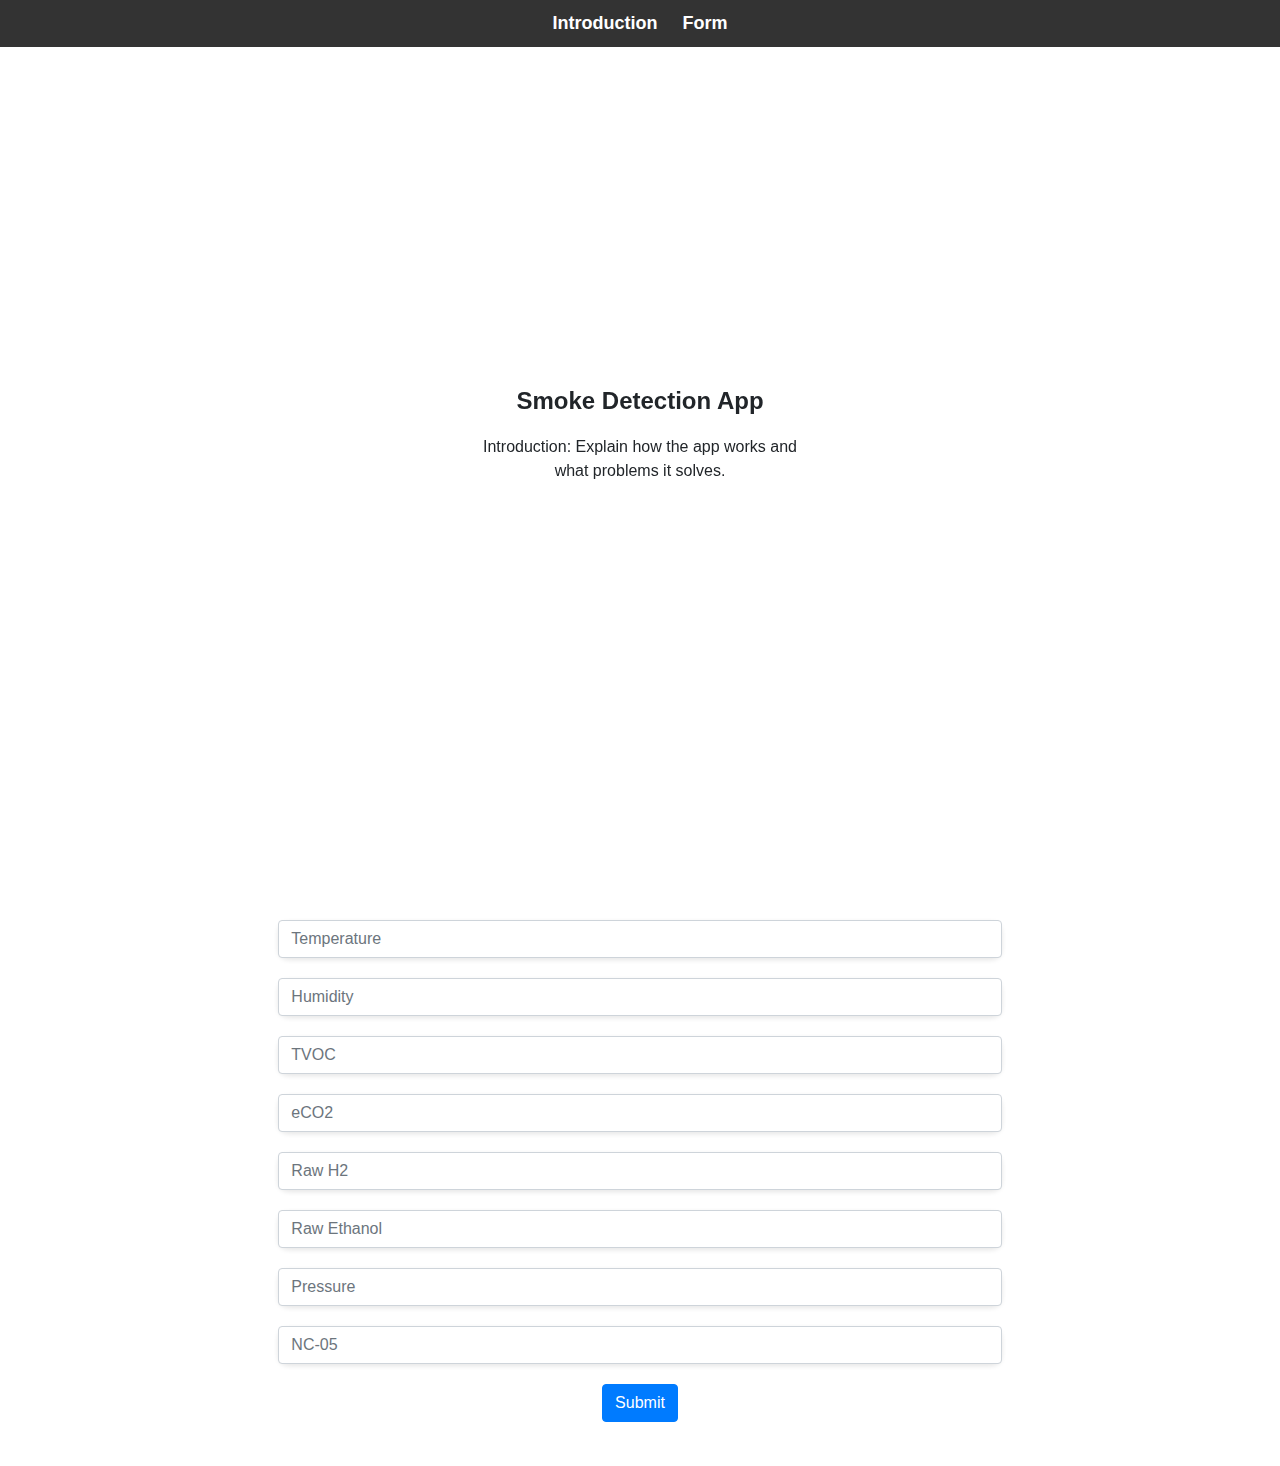
==== app/templates/index.html @ a4e96679 "added index.html" ====
<!DOCTYPE html>
<html lang="en">
<head>
    <meta charset="UTF-8">
    <meta name="viewport" content="width=device-width, initial-scale=1.0">
    <title>Smoke Detection App</title>
    <!-- Add Bootstrap CSS link -->
    <link rel="stylesheet" href="https://maxcdn.bootstrapcdn.com/bootstrap/4.5.2/css/bootstrap.min.css">
    <style>
        /* Custom CSS for the form fields with decreased border radius and elevation */
        .elevated-form-field {
            box-shadow: 0 2px 5px rgba(0, 0, 0, 0.1);
            border-radius: 10px;
            margin-bottom: 20px;
        }
        /* Custom CSS for the heading */
        .app-heading {
            font-size: 24px;
            font-weight: bold;
            margin-bottom: 20px;
        }
        /* Custom CSS for the introduction text */
        .introduction {
            font-size: 16px;
            margin-bottom: 30px;
        }
        /* Custom CSS for the page border/margin */
        html, body {
            margin: 0;
            padding: 0;
        }
        /* Custom CSS for scroll behavior */
        .intro-section {
            height: 100vh;
            display: flex;
            flex-direction: column;
            justify-content: center;
            align-items: center;
        }
        .data-section {
            background-color: #ffffff; /* Set the background color to white */
            padding: 20px;
        }
        /* Custom CSS for the navigation menu */
        .navigation-menu {
            background-color: #333;
            color: #fff;
            text-align: center;
            padding: 10px;
            position: fixed; /* Fixed position to occupy the top */
            width: 100%; /* Full width */
            top: 0; /* Top of the page */
            font-size: 18px; /* Increase font size */
        }
        .navigation-link {
            margin: 10px;
            color: #fff; /* Text color white */
            text-decoration: none; /* Remove underlines */
            font-weight: bold;
        }
        .navigation-link:hover {
            text-decoration: none; /* Add underline on hover */
        }
    </style>
</head>
<body>
    <!-- Navigation Menu -->
    <div class="navigation-menu">
        <a href="#intro" class="navigation-link">Introduction</a>
        <a href="#dataForm" class="navigation-link">Form</a>
    </div>

    <div class="container intro-section" id="intro">
        <div class="row justify-content-center">
            <div class="col-md-8">
                <div class="introduction text-center">
                    <h1 class="app-heading">Smoke Detection App</h1>
                    <p>Introduction: Explain how the app works and what problems it solves.</p>
                </div>
            </div>
        </div>
    </div>

    <div class="container data-section" id="dataForm">
        <div class="row justify-content-center">
            <div class="col-md-8">
                <form>
                    <!-- Temperature input field -->
                    <div class="form-group elevated-form-field">
                        <input type="number" step="0.01" class="form-control" id="temperature" placeholder="Temperature" required>
                    </div>

                    <!-- Humidity input field -->
                    <div class="form-group elevated-form-field">
                        <input type="number" step="0.01" class="form-control" id="humidity" placeholder="Humidity" required>
                    </div>

                    <!-- TVOC input field -->
                    <div class="form-group elevated-form-field">
                        <input type="number" step="0.01" class="form-control" id="tvoc" placeholder="TVOC" required>
                    </div>

                    <!-- eCO2 input field -->
                    <div class="form-group elevated-form-field">
                        <input type="number" step="0.01" class="form-control" id="eco2" placeholder="eCO2" required>
                    </div>

                    <!-- Raw H2 input field -->
                    <div class="form-group elevated-form-field">
                        <input type="number" step="0.01" class="form-control" id="rawH2" placeholder="Raw H2" required>
                    </div>

                    <!-- Raw Ethanol input field -->
                    <div class="form-group elevated-form-field">
                        <input type="number" step="0.01" class="form-control" id="raw_ethanol" placeholder="Raw Ethanol" required>
                    </div>

                    <!-- Pressure input field -->
                    <div class="form-group elevated-form-field">
                        <input type="number" step="0.01" class="form-control" id="pressure" placeholder="Pressure" required>
                    </div>

                    <!-- NC-05 input field -->
                    <div class="form-group elevated-form-field">
                        <input type="number" step="0.01" class="form-control" id="nc_05" placeholder="NC-05" required>
                    </div>

                    <button type="submit" class="btn btn-primary d-block mx-auto mt-3">Submit</button>
                </form>

                <div id="result" class="result text-center mt-4">
                    <!-- The prediction result will be displayed here -->
                </div>
            </div>
        </div>
    </div>

    <!-- Add Bootstrap JavaScript and jQuery -->
    <script src="https://code.jquery.com/jquery-3.6.0.min.js"></script>
    <script src="https://maxcdn.bootstrapcdn.com/bootstrap/4.5.2/js/bootstrap.min.js"></script>

    <script>
        $(document).ready(function() {
            $("#dataForm").submit(function(e) {
                e.preventDefault();

                // Gather input data
                const data = {
                    temperature: parseFloat($("#temperature").val()),
                    humidity: parseFloat($("#humidity").val()),
                    tvoc: parseFloat($("#tvoc").val()),
                    eco2: parseFloat($("#eco2").val()),
                    rawH2: parseFloat($("#rawH2").val()),
                    raw_ethanol: parseFloat($("#raw_ethanol").val()),
                    pressure: parseFloat($("#pressure").val()),
                    nc_05: parseFloat($("#nc_05").val())
                };

                // Send data to your API and handle the response
                $.ajax({
                    url: 'http://localhost:8080/model', // Replace with your API endpoint
                    method: 'POST',
                    data: JSON.stringify(data),
                    contentType: 'application/json',
                    success: function(response) {
                        console.log(response.ans)
                        if (response.status === 200) {
                            $("#result").html("API Response: " + response.data.ans);
                        } else if (response.status === 422) {
                            $("#result").html("422 Error: Invalid data format.");
                        } else if (response.status === 500) {
                            $("#result").html("500 Error: Server error.");
                        }
                    },
                    error: function() {
                        $("#result").html("Error: Failed to contact the server.");
                    }
                });
            });
        });
    </script>
</body>
</html>
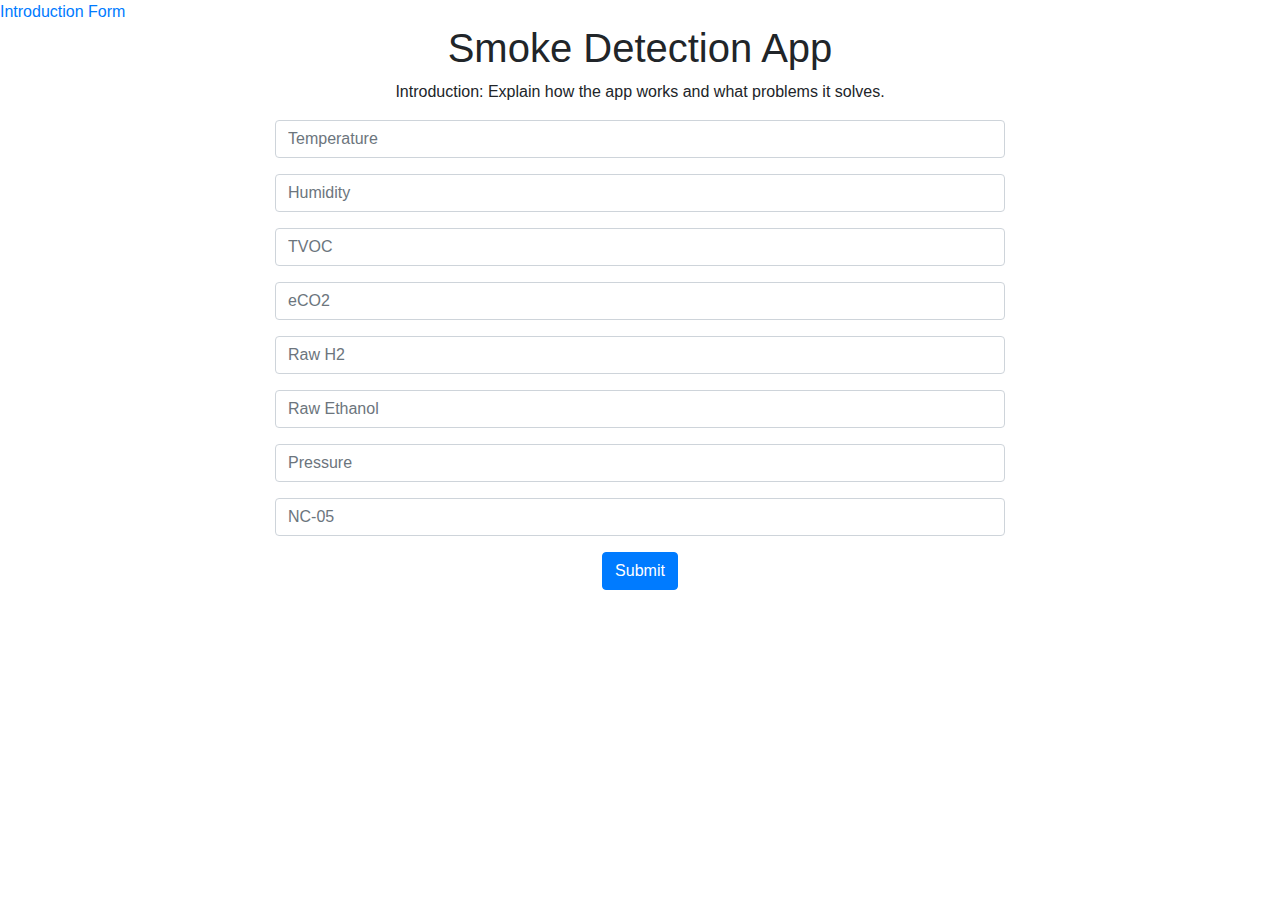
==== commit 4c1e0ed5: "added static files" ====
--- a/app/templates/index.html
+++ b/app/templates/index.html
@@ -6,62 +6,7 @@
     <title>Smoke Detection App</title>
     <!-- Add Bootstrap CSS link -->
     <link rel="stylesheet" href="https://maxcdn.bootstrapcdn.com/bootstrap/4.5.2/css/bootstrap.min.css">
-    <style>
-        /* Custom CSS for the form fields with decreased border radius and elevation */
-        .elevated-form-field {
-            box-shadow: 0 2px 5px rgba(0, 0, 0, 0.1);
-            border-radius: 10px;
-            margin-bottom: 20px;
-        }
-        /* Custom CSS for the heading */
-        .app-heading {
-            font-size: 24px;
-            font-weight: bold;
-            margin-bottom: 20px;
-        }
-        /* Custom CSS for the introduction text */
-        .introduction {
-            font-size: 16px;
-            margin-bottom: 30px;
-        }
-        /* Custom CSS for the page border/margin */
-        html, body {
-            margin: 0;
-            padding: 0;
-        }
-        /* Custom CSS for scroll behavior */
-        .intro-section {
-            height: 100vh;
-            display: flex;
-            flex-direction: column;
-            justify-content: center;
-            align-items: center;
-        }
-        .data-section {
-            background-color: #ffffff; /* Set the background color to white */
-            padding: 20px;
-        }
-        /* Custom CSS for the navigation menu */
-        .navigation-menu {
-            background-color: #333;
-            color: #fff;
-            text-align: center;
-            padding: 10px;
-            position: fixed; /* Fixed position to occupy the top */
-            width: 100%; /* Full width */
-            top: 0; /* Top of the page */
-            font-size: 18px; /* Increase font size */
-        }
-        .navigation-link {
-            margin: 10px;
-            color: #fff; /* Text color white */
-            text-decoration: none; /* Remove underlines */
-            font-weight: bold;
-        }
-        .navigation-link:hover {
-            text-decoration: none; /* Add underline on hover */
-        }
-    </style>
+    <link rel="stylesheet" href="static/styles.css"> <!-- Link to your CSS file -->
 </head>
 <body>
     <!-- Navigation Menu -->
@@ -138,46 +83,6 @@
     <!-- Add Bootstrap JavaScript and jQuery -->
     <script src="https://code.jquery.com/jquery-3.6.0.min.js"></script>
     <script src="https://maxcdn.bootstrapcdn.com/bootstrap/4.5.2/js/bootstrap.min.js"></script>
-
-    <script>
-        $(document).ready(function() {
-            $("#dataForm").submit(function(e) {
-                e.preventDefault();
-
-                // Gather input data
-                const data = {
-                    temperature: parseFloat($("#temperature").val()),
-                    humidity: parseFloat($("#humidity").val()),
-                    tvoc: parseFloat($("#tvoc").val()),
-                    eco2: parseFloat($("#eco2").val()),
-                    rawH2: parseFloat($("#rawH2").val()),
-                    raw_ethanol: parseFloat($("#raw_ethanol").val()),
-                    pressure: parseFloat($("#pressure").val()),
-                    nc_05: parseFloat($("#nc_05").val())
-                };
-
-                // Send data to your API and handle the response
-                $.ajax({
-                    url: 'http://localhost:8080/model', // Replace with your API endpoint
-                    method: 'POST',
-                    data: JSON.stringify(data),
-                    contentType: 'application/json',
-                    success: function(response) {
-                        console.log(response.ans)
-                        if (response.status === 200) {
-                            $("#result").html("API Response: " + response.data.ans);
-                        } else if (response.status === 422) {
-                            $("#result").html("422 Error: Invalid data format.");
-                        } else if (response.status === 500) {
-                            $("#result").html("500 Error: Server error.");
-                        }
-                    },
-                    error: function() {
-                        $("#result").html("Error: Failed to contact the server.");
-                    }
-                });
-            });
-        });
-    </script>
+    <script src="static/script.js"></script> <!-- Link to your JavaScript file -->
 </body>
 </html>
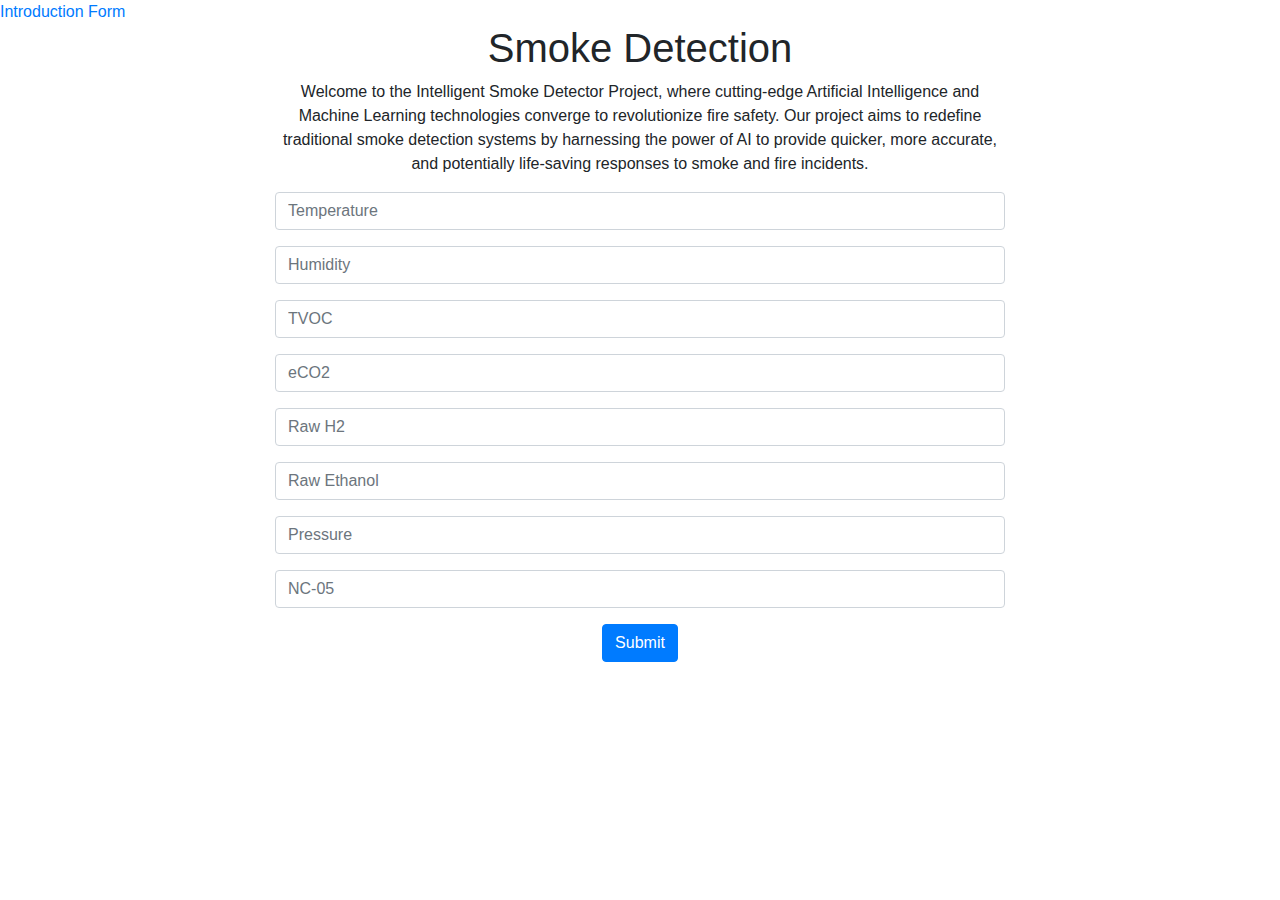
==== commit 9dadf94d: "added website" ====
--- a/app/templates/index.html
+++ b/app/templates/index.html
@@ -19,8 +19,11 @@
         <div class="row justify-content-center">
             <div class="col-md-8">
                 <div class="introduction text-center">
-                    <h1 class="app-heading">Smoke Detection App</h1>
-                    <p>Introduction: Explain how the app works and what problems it solves.</p>
+                    <h1 class="app-heading">Smoke Detection</h1>
+                    <p>Welcome to the Intelligent Smoke Detector Project, where cutting-edge Artificial Intelligence and 
+                        Machine Learning technologies converge to revolutionize fire safety. Our project aims to redefine 
+                        traditional smoke detection systems by harnessing the power of AI to provide quicker, more accurate, 
+                        and potentially life-saving responses to smoke and fire incidents.</p>
                 </div>
             </div>
         </div>
